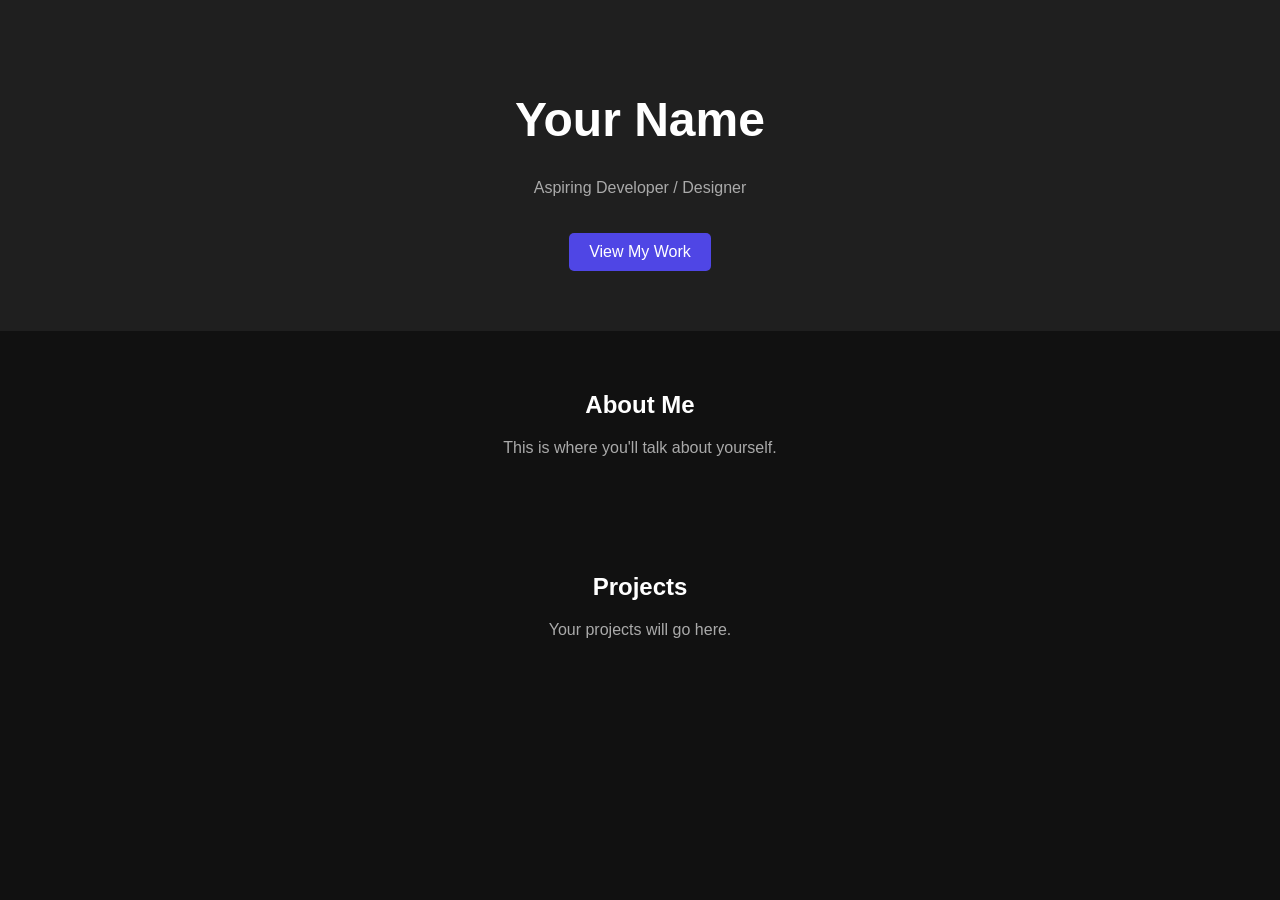
==== index.html @ 71a983d7 "Updated homepage layout" ====
<!DOCTYPE html>
<html lang="en">
<head>
    <meta charset="UTF-8">
    <meta name="viewport" content="width=device-width, initial-scale=1.0">
    <title>My Portfolio</title>

    <style>
        body {
            margin: 0;
            font-family: Arial, sans-serif;
            background: #111;
            color: white;
            text-align: center;
        }

        header {
            padding: 60px 20px;
            background: #1f1f1f;
        }

        h1 {
            font-size: 3rem;
        }

        p {
            color: #aaa;
        }

        section {
            padding: 40px 20px;
        }

        .btn {
            display: inline-block;
            margin-top: 20px;
            padding: 10px 20px;
            background: #4f46e5;
            color: white;
            text-decoration: none;
            border-radius: 5px;
        }
    </style>
</head>
<body>

<header>
    <h1>Your Name</h1>
    <p>Aspiring Developer / Designer</p>
    <a href="#" class="btn">View My Work</a>
</header>

<section>
    <h2>About Me</h2>
    <p>This is where you'll talk about yourself.</p>
</section>

<section>
    <h2>Projects</h2>
    <p>Your projects will go here.</p>
</section>

</body>
</html>
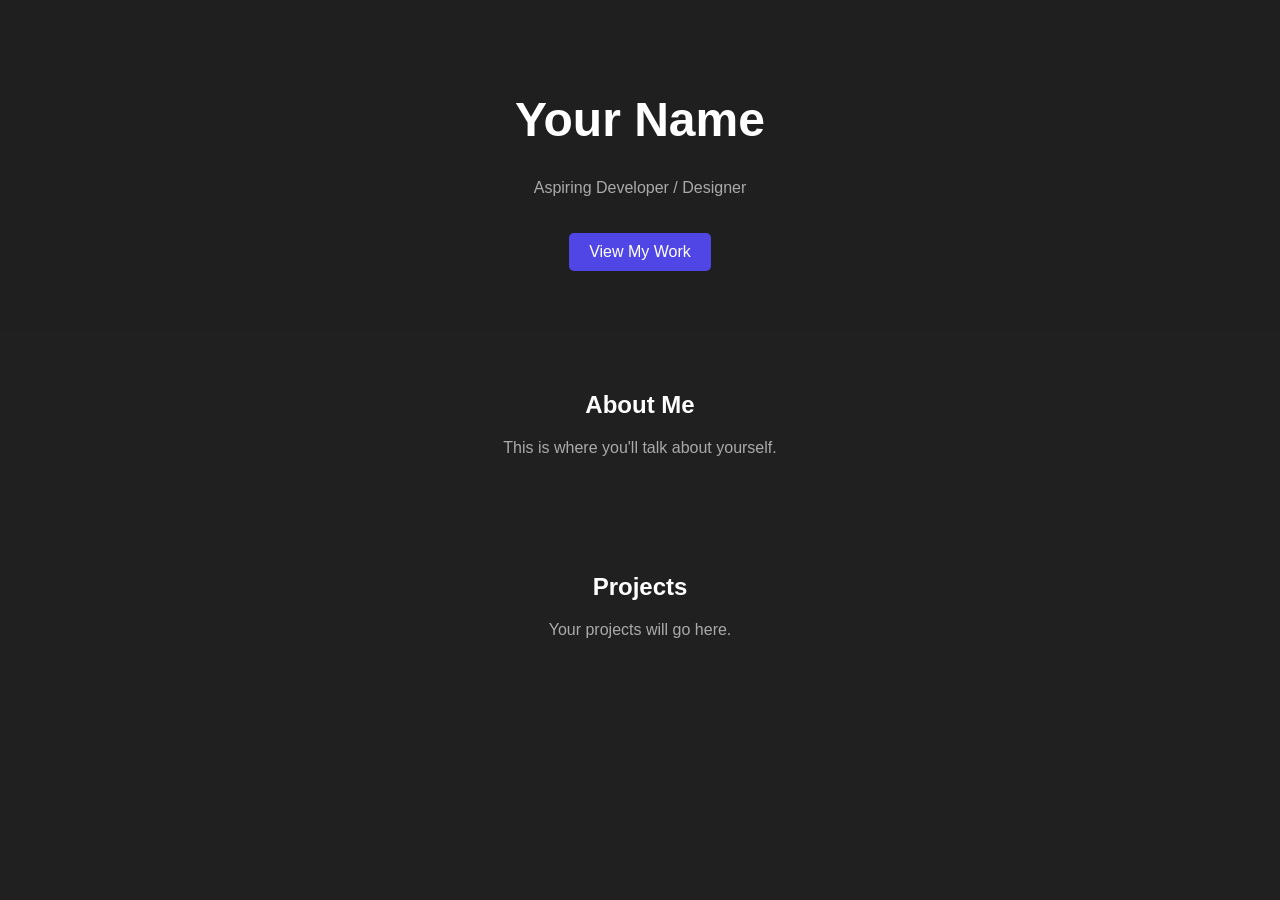
==== commit 4328e5dd: "Background changes" ====
--- a/index.html
+++ b/index.html
@@ -9,7 +9,7 @@
         body {
             margin: 0;
             font-family: Arial, sans-serif;
-            background: #111;
+            background: #202020;
             color: white;
             text-align: center;
         }
